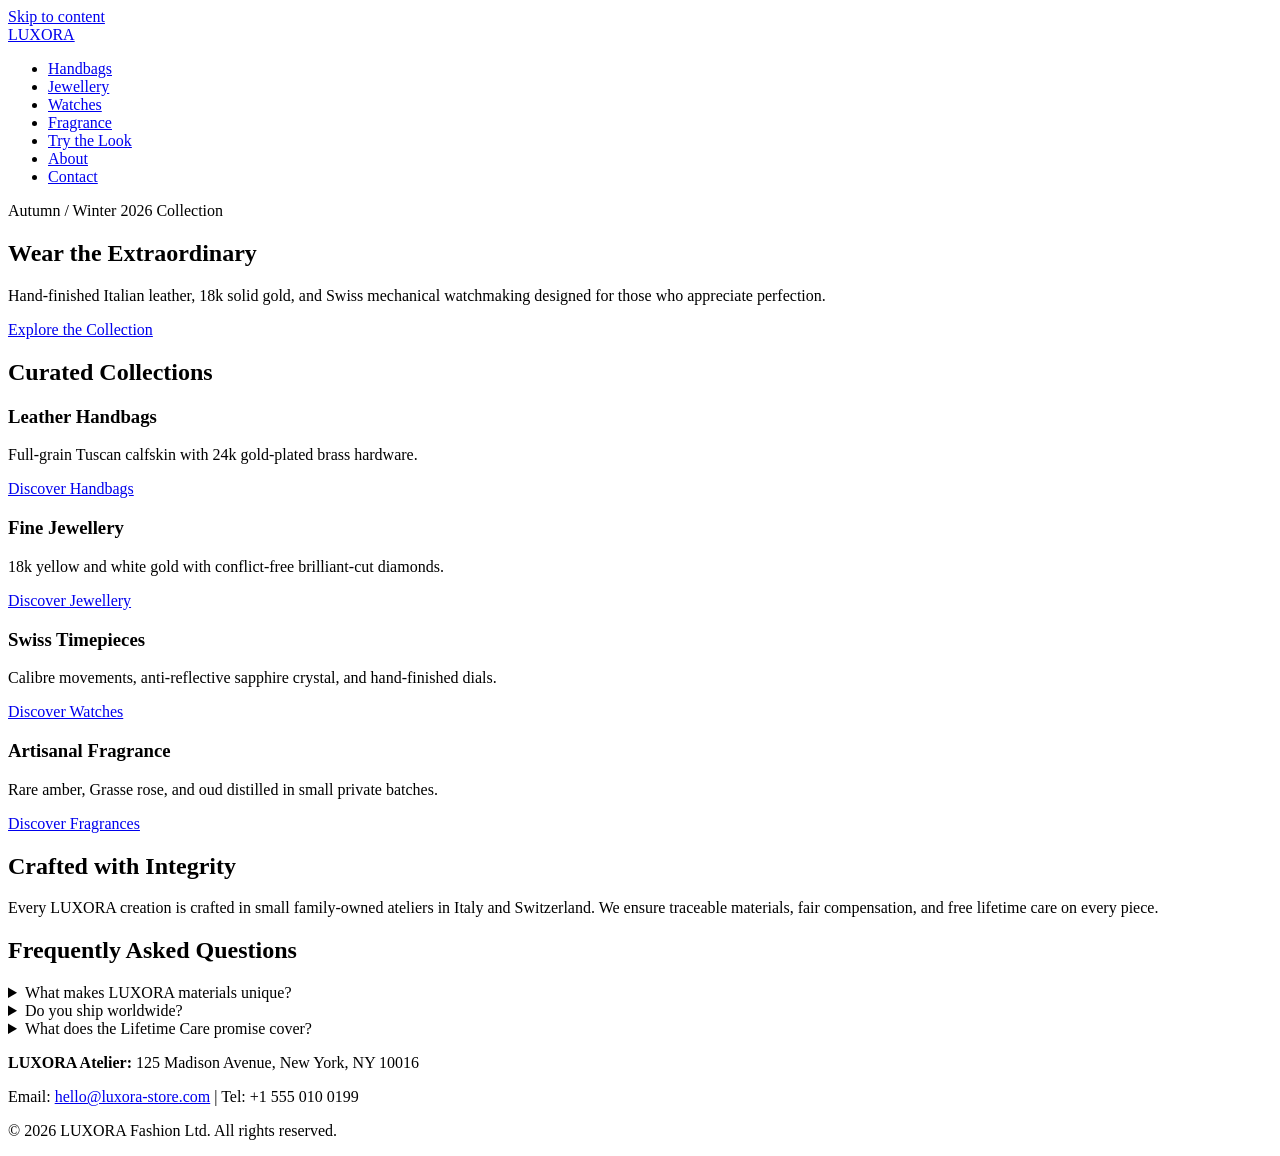
==== index.html @ a57613f5 "index.html" ====
<!DOCTYPE html>
<html lang="en">
<head>
  <meta charset="utf-8" />
  <meta name="viewport" content="width=device-width, initial-scale=1, viewport-fit=cover" />
  
  <!-- Primary Meta Tags -->
  <title>LUXORA | Luxury Handbags, 18k Gold Jewellery, Swiss Watches & Fragrance</title>
  <meta name="title" content="LUXORA | Luxury Handbags, 18k Gold Jewellery, Swiss Watches & Fragrance" />
  <meta name="description" content="Discover LUXORA: handcrafted Italian leather handbags, 18k gold fine jewellery, Swiss automatic timepieces and artisanal fragrances. Worldwide insured shipping." />
  <meta name="keywords" content="luxury fashion, designer handbags, 18k gold jewellery, swiss watches, niche perfume, luxury atelier, artisan craft" />
  <meta name="author" content="LUXORA Fashion Ltd." />
  <meta name="robots" content="index, follow, max-image-preview:large, max-snippet:-1, max-video-preview:-1" />
  <meta name="theme-color" content="#0a0908" />
  
  <!-- Canonical & Alternates -->
  <link rel="canonical" href="https://www.luxora-store.com/" />
  <link rel="alternate" hreflang="en" href="https://www.luxora-store.com/" />
  <link rel="alternate" hreflang="x-default" href="https://www.luxora-store.com/" />
  <link rel="alternate" type="text/plain" href="https://www.luxora-store.com/llms.txt" title="LUXORA summary for AI assistants" />

  <!-- Open Graph / Facebook -->
  <meta property="og:type" content="website" />
  <meta property="og:site_name" content="LUXORA" />
  <meta property="og:title" content="LUXORA | Wear the Extraordinary" />
  <meta property="og:description" content="Curated luxury fashion: Italian leather handbags, 18k gold jewellery, certified Swiss timepieces and Grasse fragrances." />
  <meta property="og:url" content="https://www.luxora-store.com/" />
  <meta property="og:image" content="https://www.luxora-store.com/og-image.jpg" />
  <meta property="og:image:width" content="1200" />
  <meta property="og:image:height" content="630" />
  <meta property="og:image:alt" content="LUXORA Atelier Collection Preview" />
  <meta property="og:locale" content="en_US" />

  <!-- Twitter / X -->
  <meta name="twitter:card" content="summary_large_image" />
  <meta name="twitter:site" content="@luxora" />
  <meta name="twitter:creator" content="@luxora" />
  <meta name="twitter:title" content="LUXORA | Wear the Extraordinary" />
  <meta name="twitter:description" content="Italian leather handbags, 18k gold jewellery, certified Swiss timepieces and Grasse fragrances. Free insured express shipping." />
  <meta name="twitter:image" content="https://www.luxora-store.com/og-image.jpg" />

  <!-- Local Business / Geo Signals -->
  <meta name="geo.region" content="US-NY" />
  <meta name="geo.placename" content="New York" />
  <meta name="geo.position" content="40.7128;-74.0060" />
  <meta name="ICBM" content="40.7128, -74.0060" />

  <!-- Favicon -->
  <link rel="icon" href="data:image/svg+xml,%3Csvg xmlns='http://www.w3.org/2000/svg' viewBox='0 0 100 100'%3E%3Ctext y='.9em' font-size='90'%3E%F0%9F%91%9C%3C/text%3E%3C/svg%3E" />

  <!-- Fonts Preconnect -->
  <link rel="preconnect" href="https://fonts.googleapis.com" />
  <link rel="preconnect" href="https://fonts.gstatic.com" crossorigin />
  <link href="https://fonts.googleapis.com/css2?family=Cormorant+Garamond:wght@400;600;700&family=Montserrat:wght@300;400;500;600&display=swap" rel="stylesheet" />

  <!-- Structured Data: Schema.org Graph -->
  <script type="application/ld+json">
  {
    "@context": "https://schema.org",
    "@graph": [
      {
        "@type": ["Organization", "ClothingStore"],
        "@id": "https://www.luxora-store.com/#organization",
        "name": "LUXORA",
        "legalName": "LUXORA Fashion Ltd.",
        "url": "https://www.luxora-store.com/",
        "logo": {
          "@type": "ImageObject",
          "url": "https://www.luxora-store.com/logo.png"
        },
        "image": "https://www.luxora-store.com/og-image.jpg",
        "description": "LUXORA is an atelier brand creating luxury leather bags, solid gold jewellery, Swiss timepieces, and artisanal perfumes.",
        "slogan": "Wear the Extraordinary",
        "foundingDate": "2018",
        "email": "hello@luxora-store.com",
        "telephone": "+1-555-010-0199",
        "priceRange": "$$$$",
        "paymentAccepted": "Credit Card, Apple Pay, Google Pay, Wire Transfer",
        "currenciesAccepted": "USD, EUR, GBP",
        "address": {
          "@type": "PostalAddress",
          "streetAddress": "125 Madison Avenue",
          "addressLocality": "New York",
          "addressRegion": "NY",
          "postalCode": "10016",
          "addressCountry": "US"
        },
        "geo": {
          "@type": "GeoCoordinates",
          "latitude": 40.7128,
          "longitude": -74.0060
        },
        "openingHoursSpecification": [
          {
            "@type": "OpeningHoursSpecification",
            "dayOfWeek": ["Monday", "Tuesday", "Wednesday", "Thursday", "Friday", "Saturday"],
            "opens": "10:00",
            "closes": "20:00"
          }
        ],
        "sameAs": [
          "https://www.instagram.com/luxora",
          "https://www.facebook.com/luxora",
          "https://x.com/luxora"
        ]
      },
      {
        "@type": "WebSite",
        "@id": "https://www.luxora-store.com/#website",
        "url": "https://www.luxora-store.com/",
        "name": "LUXORA",
        "publisher": {
          "@id": "https://www.luxora-store.com/#organization"
        },
        "inLanguage": "en",
        "potentialAction": {
          "@type": "SearchAction",
          "target": "https://www.luxora-store.com/shop?q={search_term_string}",
          "query-input": "required name=search_term_string"
        }
      },
      {
        "@type": "WebPage",
        "@id": "https://www.luxora-store.com/#webpage",
        "url": "https://www.luxora-store.com/",
        "name": "LUXORA | Luxury Handbags, 18k Gold Jewellery, Swiss Watches & Fragrance",
        "description": "Shop handcrafted luxury pieces crafted with Italian leather, 18k gold, and Swiss craftsmanship.",
        "isPartOf": {
          "@id": "https://www.luxora-store.com/#website"
        },
        "about": {
          "@id": "https://www.luxora-store.com/#organization"
        },
        "inLanguage": "en"
      },
      {
        "@type": "FAQPage",
        "@id": "https://www.luxora-store.com/#faq",
        "mainEntity": [
          {
            "@type": "Question",
            "name": "What products does LUXORA sell?",
            "acceptedAnswer": {
              "@type": "Answer",
              "text": "LUXORA offers four signature luxury collections: Italian leather handbags, 18k solid gold jewellery, Swiss automatic timepieces, and Grasse perfumes."
            }
          },
          {
            "@type": "Question",
            "name": "Where are LUXORA products made?",
            "acceptedAnswer": {
              "@type": "Answer",
              "text": "Our products are handmade in master ateliers across Florence (Italy) and Geneva (Switzerland) using ethically sourced, traceable materials."
            }
          },
          {
            "@type": "Question",
            "name": "What is the shipping and return policy?",
            "acceptedAnswer": {
              "@type": "Answer",
              "text": "We provide free insured express shipping on all orders over $500, along with a 30-day complimentary return window and lifetime repair guarantee."
            }
          }
        ]
      }
    ]
  }
  </script>
</head>
<body>
  <!-- Header / Navigation -->
  <header>
    <a href="#main" class="skip-link">Skip to content</a>
    <nav aria-label="Main Navigation">
      <div class="brand-logo"><a href="/">LUXORA</a></div>
      <ul class="nav-links">
        <li><a href="/shop?category=handbags">Handbags</a></li>
        <li><a href="/shop?category=jewellery">Jewellery</a></li>
        <li><a href="/shop?category=watches">Watches</a></li>
        <li><a href="/shop?category=fragrance">Fragrance</a></li>
        <li><a href="/looks">Try the Look</a></li>
        <li><a href="/about">About</a></li>
        <li><a href="/contact">Contact</a></li>
      </ul>
    </nav>
  </header>

  <!-- Main Content -->
  <main id="main">
    <!-- Hero Section -->
    <section class="hero" aria-labelledby="hero-title">
      <p class="tagline">Autumn / Winter 2026 Collection</p>
      <h1 id="hero-title">Wear the Extraordinary</h1>
      <p>Hand-finished Italian leather, 18k solid gold, and Swiss mechanical watchmaking designed for those who appreciate perfection.</p>
      <a href="/shop" class="cta-button">Explore the Collection</a>
    </section>

    <!-- Categories Overview -->
    <section class="categories" aria-label="Featured Categories">
      <h2>Curated Collections</h2>
      <div class="category-grid">
        <article>
          <h3>Leather Handbags</h3>
          <p>Full-grain Tuscan calfskin with 24k gold-plated brass hardware.</p>
          <a href="/shop?category=handbags">Discover Handbags</a>
        </article>
        <article>
          <h3>Fine Jewellery</h3>
          <p>18k yellow and white gold with conflict-free brilliant-cut diamonds.</p>
          <a href="/shop?category=jewellery">Discover Jewellery</a>
        </article>
        <article>
          <h3>Swiss Timepieces</h3>
          <p>Calibre movements, anti-reflective sapphire crystal, and hand-finished dials.</p>
          <a href="/shop?category=watches">Discover Watches</a>
        </article>
        <article>
          <h3>Artisanal Fragrance</h3>
          <p>Rare amber, Grasse rose, and oud distilled in small private batches.</p>
          <a href="/shop?category=fragrance">Discover Fragrances</a>
        </article>
      </div>
    </section>

    <!-- Brand Story & Values -->
    <section class="story" aria-labelledby="story-title">
      <h2 id="story-title">Crafted with Integrity</h2>
      <p>Every LUXORA creation is crafted in small family-owned ateliers in Italy and Switzerland. We ensure traceable materials, fair compensation, and free lifetime care on every piece.</p>
    </section>

    <!-- FAQ Section -->
    <section class="faq" aria-labelledby="faq-title">
      <h2 id="faq-title">Frequently Asked Questions</h2>
      <details>
        <summary>What makes LUXORA materials unique?</summary>
        <p>We work exclusively with certified vegetable-tanned leather from Tuscany, recycled 18k gold, and Swiss chronometer movements.</p>
      </details>
      <details>
        <summary>Do you ship worldwide?</summary>
        <p>Yes, we ship to over 35 countries via DHL Express with full insurance coverage.</p>
      </details>
      <details>
        <summary>What does the Lifetime Care promise cover?</summary>
        <p>All items receive free annual inspection, ultrasonic cleaning, and complimentary leather reconditioning.</p>
      </details>
    </section>
  </main>

  <!-- Footer -->
  <footer>
    <div class="footer-info">
      <p><strong>LUXORA Atelier:</strong> 125 Madison Avenue, New York, NY 10016</p>
      <p>Email: <a href="mailto:hello@luxora-store.com">hello@luxora-store.com</a> | Tel: +1 555 010 0199</p>
      <p>&copy; 2026 LUXORA Fashion Ltd. All rights reserved.</p>
    </div>
  </footer>
</body>
</html>
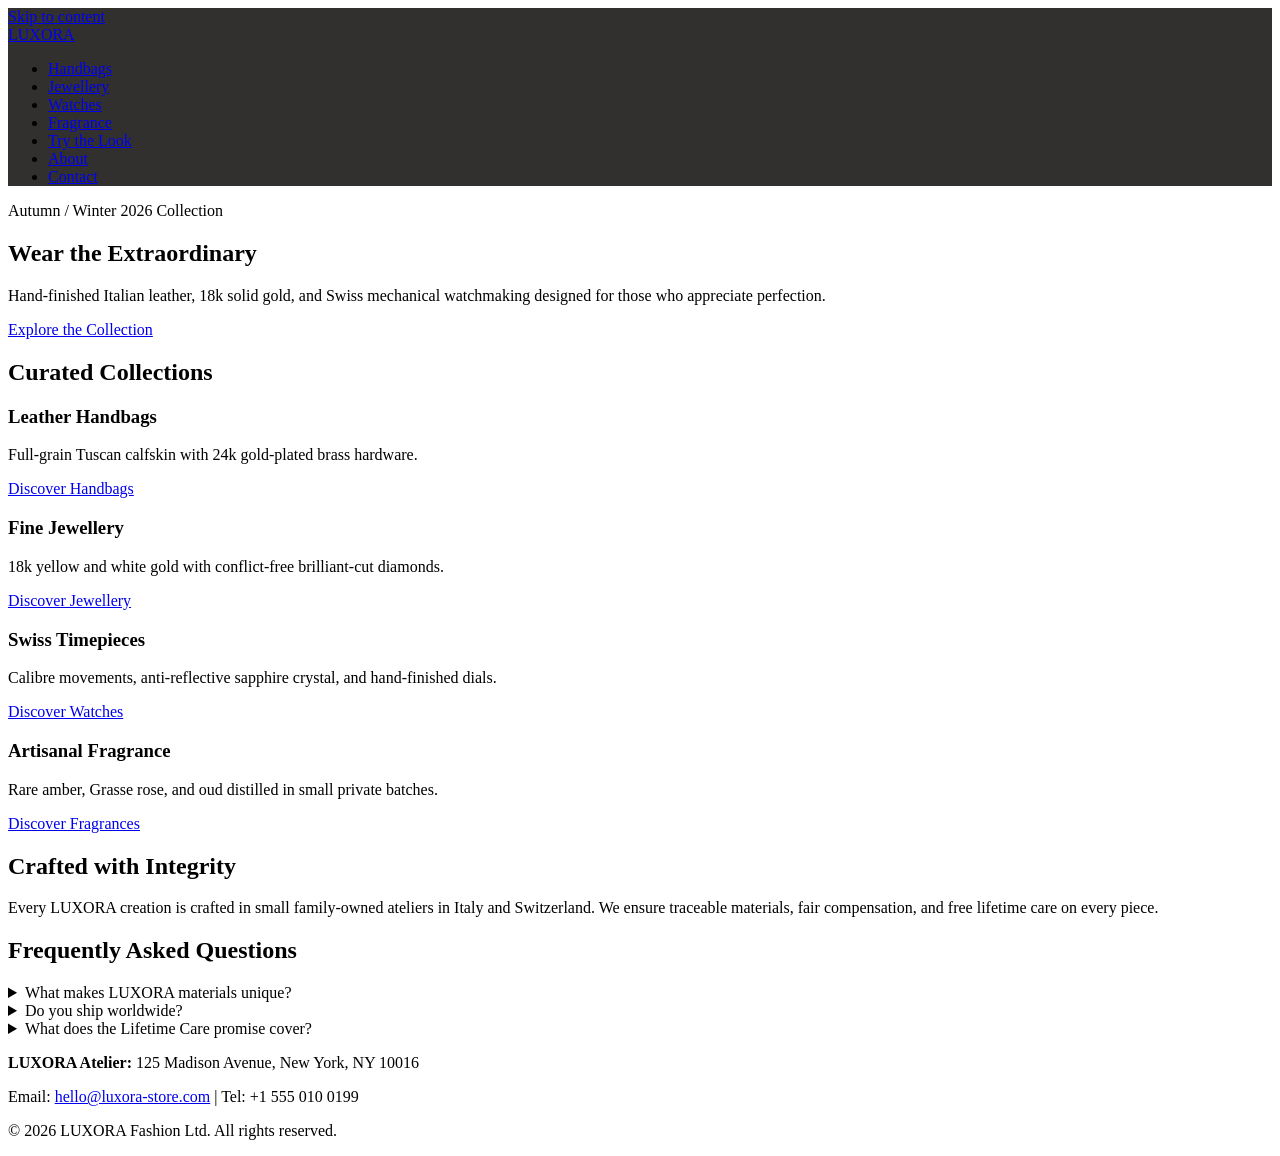
==== commit f35df8a1: "Update index.html" ====
--- a/index.html
+++ b/index.html
@@ -254,5 +254,6 @@
       <p>&copy; 2026 LUXORA Fashion Ltd. All rights reserved.</p>
     </div>
   </footer>
+  <script src="script.js"></script>
 </body>
 </html>
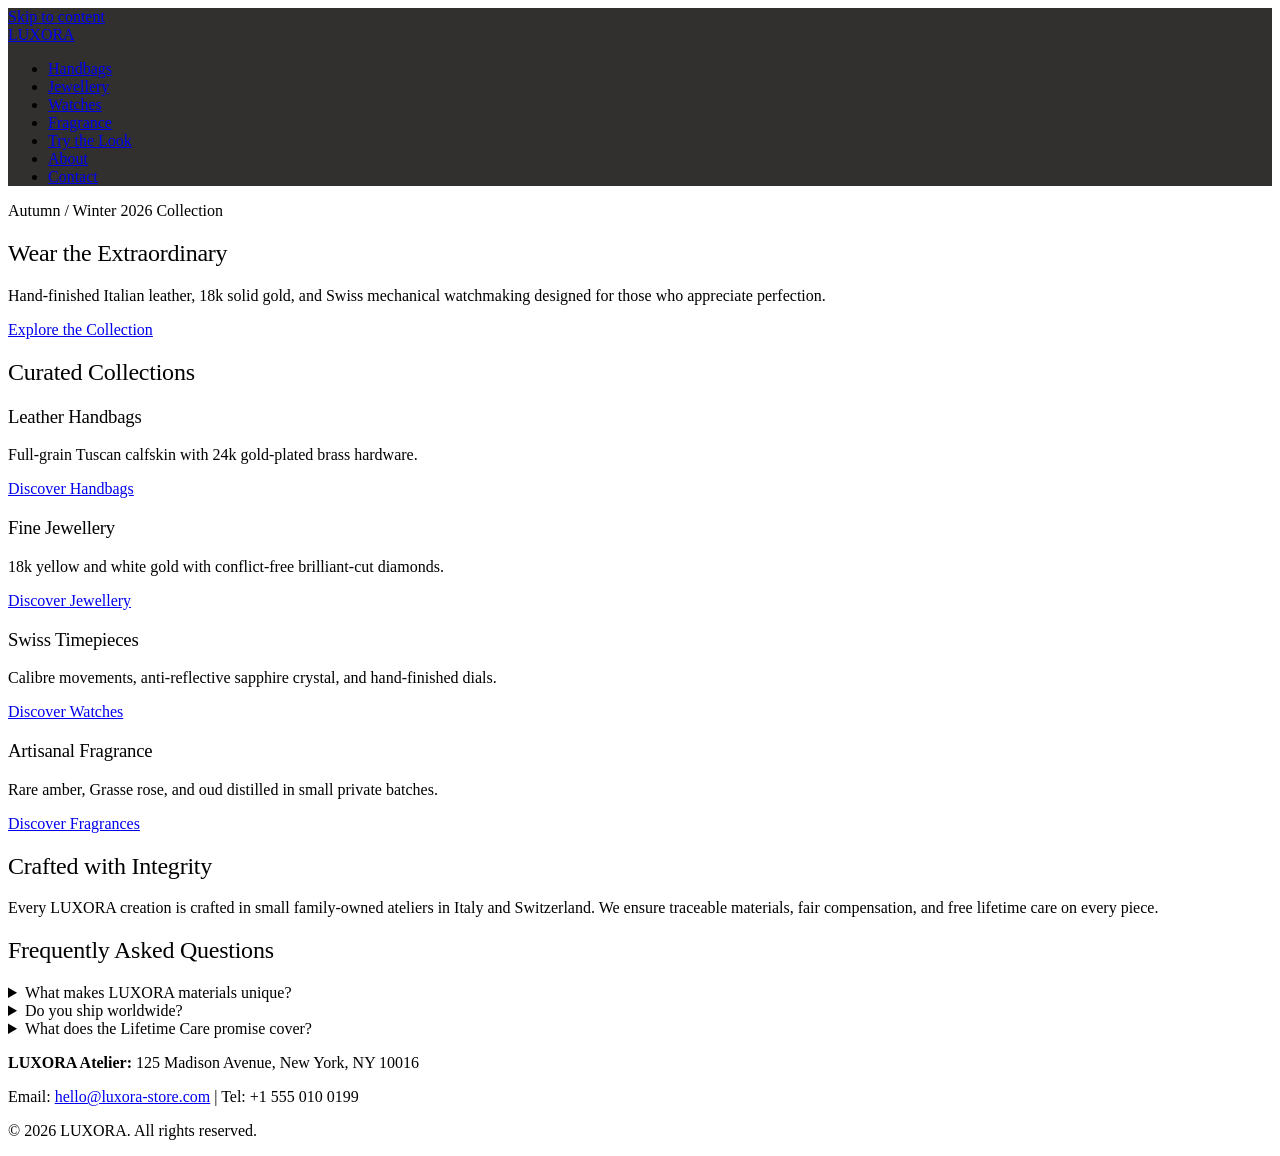
==== commit bcf7fb36: "Update index.html" ====
--- a/index.html
+++ b/index.html
@@ -1,49 +1,39 @@
+
 <!DOCTYPE html>
 <html lang="en">
 <head>
   <meta charset="utf-8" />
   <meta name="viewport" content="width=device-width, initial-scale=1, viewport-fit=cover" />
-  
+
   <!-- Primary Meta Tags -->
   <title>LUXORA | Luxury Handbags, 18k Gold Jewellery, Swiss Watches & Fragrance</title>
   <meta name="title" content="LUXORA | Luxury Handbags, 18k Gold Jewellery, Swiss Watches & Fragrance" />
-  <meta name="description" content="Discover LUXORA: handcrafted Italian leather handbags, 18k gold fine jewellery, Swiss automatic timepieces and artisanal fragrances. Worldwide insured shipping." />
+  <meta name="description" content="Discover LUXORA: handcrafted Italian leather handbags, 18k gold fine jewellery, Swiss automatic timepieces and artisanal fragrances." />
   <meta name="keywords" content="luxury fashion, designer handbags, 18k gold jewellery, swiss watches, niche perfume, luxury atelier, artisan craft" />
-  <meta name="author" content="LUXORA Fashion Ltd." />
-  <meta name="robots" content="index, follow, max-image-preview:large, max-snippet:-1, max-video-preview:-1" />
+  <meta name="author" content="LUXORA" />
+  <meta name="robots" content="index, follow, max-image-preview:large" />
   <meta name="theme-color" content="#0a0908" />
-  
+
   <!-- Canonical & Alternates -->
-  <link rel="canonical" href="https://www.luxora-store.com/" />
-  <link rel="alternate" hreflang="en" href="https://www.luxora-store.com/" />
-  <link rel="alternate" hreflang="x-default" href="https://www.luxora-store.com/" />
-  <link rel="alternate" type="text/plain" href="https://www.luxora-store.com/llms.txt" title="LUXORA summary for AI assistants" />
+  <link rel="canonical" href="https://nmd216129-coder.github.io/AURUM-PREMIUM-STORE/" />
+  <link rel="alternate" hreflang="en" href="https://nmd216129-coder.github.io/AURUM-PREMIUM-STORE/" />
+  <link rel="alternate" hreflang="x-default" href="https://nmd216129-coder.github.io/AURUM-PREMIUM-STORE/" />
+
+  <!-- CSS -->
+  <link rel="stylesheet" href="style.css" />
 
   <!-- Open Graph / Facebook -->
   <meta property="og:type" content="website" />
   <meta property="og:site_name" content="LUXORA" />
   <meta property="og:title" content="LUXORA | Wear the Extraordinary" />
-  <meta property="og:description" content="Curated luxury fashion: Italian leather handbags, 18k gold jewellery, certified Swiss timepieces and Grasse fragrances." />
-  <meta property="og:url" content="https://www.luxora-store.com/" />
-  <meta property="og:image" content="https://www.luxora-store.com/og-image.jpg" />
-  <meta property="og:image:width" content="1200" />
-  <meta property="og:image:height" content="630" />
-  <meta property="og:image:alt" content="LUXORA Atelier Collection Preview" />
+  <meta property="og:description" content="Curated luxury fashion: Italian leather handbags, 18k gold jewellery, Swiss timepieces and artisanal fragrances." />
+  <meta property="og:url" content="https://nmd216129-coder.github.io/AURUM-PREMIUM-STORE/" />
   <meta property="og:locale" content="en_US" />
 
   <!-- Twitter / X -->
-  <meta name="twitter:card" content="summary_large_image" />
-  <meta name="twitter:site" content="@luxora" />
-  <meta name="twitter:creator" content="@luxora" />
+  <meta name="twitter:card" content="summary" />
   <meta name="twitter:title" content="LUXORA | Wear the Extraordinary" />
-  <meta name="twitter:description" content="Italian leather handbags, 18k gold jewellery, certified Swiss timepieces and Grasse fragrances. Free insured express shipping." />
-  <meta name="twitter:image" content="https://www.luxora-store.com/og-image.jpg" />
-
-  <!-- Local Business / Geo Signals -->
-  <meta name="geo.region" content="US-NY" />
-  <meta name="geo.placename" content="New York" />
-  <meta name="geo.position" content="40.7128;-74.0060" />
-  <meta name="ICBM" content="40.7128, -74.0060" />
+  <meta name="twitter:description" content="Discover luxury fashion, jewellery, watches and fragrances." />
 
   <!-- Favicon -->
   <link rel="icon" href="data:image/svg+xml,%3Csvg xmlns='http://www.w3.org/2000/svg' viewBox='0 0 100 100'%3E%3Ctext y='.9em' font-size='90'%3E%F0%9F%91%9C%3C/text%3E%3C/svg%3E" />
@@ -53,207 +43,169 @@
   <link rel="preconnect" href="https://fonts.gstatic.com" crossorigin />
   <link href="https://fonts.googleapis.com/css2?family=Cormorant+Garamond:wght@400;600;700&family=Montserrat:wght@300;400;500;600&display=swap" rel="stylesheet" />
 
-  <!-- Structured Data: Schema.org Graph -->
-  <script type="application/ld+json">
-  {
-    "@context": "https://schema.org",
-    "@graph": [
-      {
-        "@type": ["Organization", "ClothingStore"],
-        "@id": "https://www.luxora-store.com/#organization",
-        "name": "LUXORA",
-        "legalName": "LUXORA Fashion Ltd.",
-        "url": "https://www.luxora-store.com/",
-        "logo": {
-          "@type": "ImageObject",
-          "url": "https://www.luxora-store.com/logo.png"
-        },
-        "image": "https://www.luxora-store.com/og-image.jpg",
-        "description": "LUXORA is an atelier brand creating luxury leather bags, solid gold jewellery, Swiss timepieces, and artisanal perfumes.",
-        "slogan": "Wear the Extraordinary",
-        "foundingDate": "2018",
-        "email": "hello@luxora-store.com",
-        "telephone": "+1-555-010-0199",
-        "priceRange": "$$$$",
-        "paymentAccepted": "Credit Card, Apple Pay, Google Pay, Wire Transfer",
-        "currenciesAccepted": "USD, EUR, GBP",
-        "address": {
-          "@type": "PostalAddress",
-          "streetAddress": "125 Madison Avenue",
-          "addressLocality": "New York",
-          "addressRegion": "NY",
-          "postalCode": "10016",
-          "addressCountry": "US"
-        },
-        "geo": {
-          "@type": "GeoCoordinates",
-          "latitude": 40.7128,
-          "longitude": -74.0060
-        },
-        "openingHoursSpecification": [
-          {
-            "@type": "OpeningHoursSpecification",
-            "dayOfWeek": ["Monday", "Tuesday", "Wednesday", "Thursday", "Friday", "Saturday"],
-            "opens": "10:00",
-            "closes": "20:00"
-          }
-        ],
-        "sameAs": [
-          "https://www.instagram.com/luxora",
-          "https://www.facebook.com/luxora",
-          "https://x.com/luxora"
-        ]
-      },
-      {
-        "@type": "WebSite",
-        "@id": "https://www.luxora-store.com/#website",
-        "url": "https://www.luxora-store.com/",
-        "name": "LUXORA",
-        "publisher": {
-          "@id": "https://www.luxora-store.com/#organization"
-        },
-        "inLanguage": "en",
-        "potentialAction": {
-          "@type": "SearchAction",
-          "target": "https://www.luxora-store.com/shop?q={search_term_string}",
-          "query-input": "required name=search_term_string"
-        }
-      },
-      {
-        "@type": "WebPage",
-        "@id": "https://www.luxora-store.com/#webpage",
-        "url": "https://www.luxora-store.com/",
-        "name": "LUXORA | Luxury Handbags, 18k Gold Jewellery, Swiss Watches & Fragrance",
-        "description": "Shop handcrafted luxury pieces crafted with Italian leather, 18k gold, and Swiss craftsmanship.",
-        "isPartOf": {
-          "@id": "https://www.luxora-store.com/#website"
-        },
-        "about": {
-          "@id": "https://www.luxora-store.com/#organization"
-        },
-        "inLanguage": "en"
-      },
-      {
-        "@type": "FAQPage",
-        "@id": "https://www.luxora-store.com/#faq",
-        "mainEntity": [
-          {
-            "@type": "Question",
-            "name": "What products does LUXORA sell?",
-            "acceptedAnswer": {
-              "@type": "Answer",
-              "text": "LUXORA offers four signature luxury collections: Italian leather handbags, 18k solid gold jewellery, Swiss automatic timepieces, and Grasse perfumes."
-            }
-          },
-          {
-            "@type": "Question",
-            "name": "Where are LUXORA products made?",
-            "acceptedAnswer": {
-              "@type": "Answer",
-              "text": "Our products are handmade in master ateliers across Florence (Italy) and Geneva (Switzerland) using ethically sourced, traceable materials."
-            }
-          },
-          {
-            "@type": "Question",
-            "name": "What is the shipping and return policy?",
-            "acceptedAnswer": {
-              "@type": "Answer",
-              "text": "We provide free insured express shipping on all orders over $500, along with a 30-day complimentary return window and lifetime repair guarantee."
-            }
-          }
-        ]
-      }
-    ]
-  }
-  </script>
 </head>
+
 <body>
+
   <!-- Header / Navigation -->
   <header>
     <a href="#main" class="skip-link">Skip to content</a>
+
     <nav aria-label="Main Navigation">
-      <div class="brand-logo"><a href="/">LUXORA</a></div>
+      <div class="brand-logo">
+        <a href="./">LUXORA</a>
+      </div>
+
       <ul class="nav-links">
-        <li><a href="/shop?category=handbags">Handbags</a></li>
-        <li><a href="/shop?category=jewellery">Jewellery</a></li>
-        <li><a href="/shop?category=watches">Watches</a></li>
-        <li><a href="/shop?category=fragrance">Fragrance</a></li>
-        <li><a href="/looks">Try the Look</a></li>
-        <li><a href="/about">About</a></li>
-        <li><a href="/contact">Contact</a></li>
+        <li><a href="#handbags">Handbags</a></li>
+        <li><a href="#jewellery">Jewellery</a></li>
+        <li><a href="#watches">Watches</a></li>
+        <li><a href="#fragrance">Fragrance</a></li>
+        <li><a href="#categories">Try the Look</a></li>
+        <li><a href="#story-title">About</a></li>
+        <li><a href="#footer">Contact</a></li>
       </ul>
     </nav>
   </header>
 
   <!-- Main Content -->
   <main id="main">
+
     <!-- Hero Section -->
     <section class="hero" aria-labelledby="hero-title">
+
       <p class="tagline">Autumn / Winter 2026 Collection</p>
+
       <h1 id="hero-title">Wear the Extraordinary</h1>
-      <p>Hand-finished Italian leather, 18k solid gold, and Swiss mechanical watchmaking designed for those who appreciate perfection.</p>
-      <a href="/shop" class="cta-button">Explore the Collection</a>
+
+      <p>
+        Hand-finished Italian leather, 18k solid gold, and Swiss mechanical
+        watchmaking designed for those who appreciate perfection.
+      </p>
+
+      <a href="#categories" class="cta-button">
+        Explore the Collection
+      </a>
+
     </section>
 
     <!-- Categories Overview -->
-    <section class="categories" aria-label="Featured Categories">
+    <section class="categories" id="categories" aria-label="Featured Categories">
+
       <h2>Curated Collections</h2>
+
       <div class="category-grid">
-        <article>
+
+        <article id="handbags">
           <h3>Leather Handbags</h3>
-          <p>Full-grain Tuscan calfskin with 24k gold-plated brass hardware.</p>
-          <a href="/shop?category=handbags">Discover Handbags</a>
-        </article>
-        <article>
+          <p>
+            Full-grain Tuscan calfskin with 24k gold-plated brass hardware.
+          </p>
+          <a href="#handbags">Discover Handbags</a>
+        </article>
+
+        <article id="jewellery">
           <h3>Fine Jewellery</h3>
-          <p>18k yellow and white gold with conflict-free brilliant-cut diamonds.</p>
-          <a href="/shop?category=jewellery">Discover Jewellery</a>
-        </article>
-        <article>
+          <p>
+            18k yellow and white gold with conflict-free brilliant-cut diamonds.
+          </p>
+          <a href="#jewellery">Discover Jewellery</a>
+        </article>
+
+        <article id="watches">
           <h3>Swiss Timepieces</h3>
-          <p>Calibre movements, anti-reflective sapphire crystal, and hand-finished dials.</p>
-          <a href="/shop?category=watches">Discover Watches</a>
-        </article>
-        <article>
+          <p>
+            Calibre movements, anti-reflective sapphire crystal,
+            and hand-finished dials.
+          </p>
+          <a href="#watches">Discover Watches</a>
+        </article>
+
+        <article id="fragrance">
           <h3>Artisanal Fragrance</h3>
-          <p>Rare amber, Grasse rose, and oud distilled in small private batches.</p>
-          <a href="/shop?category=fragrance">Discover Fragrances</a>
-        </article>
+          <p>
+            Rare amber, Grasse rose, and oud distilled in small private batches.
+          </p>
+          <a href="#fragrance">Discover Fragrances</a>
+        </article>
+
       </div>
     </section>
 
     <!-- Brand Story & Values -->
     <section class="story" aria-labelledby="story-title">
+
       <h2 id="story-title">Crafted with Integrity</h2>
-      <p>Every LUXORA creation is crafted in small family-owned ateliers in Italy and Switzerland. We ensure traceable materials, fair compensation, and free lifetime care on every piece.</p>
+
+      <p>
+        Every LUXORA creation is crafted in small family-owned ateliers
+        in Italy and Switzerland. We ensure traceable materials,
+        fair compensation, and free lifetime care on every piece.
+      </p>
+
     </section>
 
     <!-- FAQ Section -->
     <section class="faq" aria-labelledby="faq-title">
+
       <h2 id="faq-title">Frequently Asked Questions</h2>
+
       <details>
         <summary>What makes LUXORA materials unique?</summary>
-        <p>We work exclusively with certified vegetable-tanned leather from Tuscany, recycled 18k gold, and Swiss chronometer movements.</p>
+        <p>
+          We work exclusively with certified vegetable-tanned leather
+          from Tuscany, recycled 18k gold, and Swiss chronometer movements.
+        </p>
       </details>
+
       <details>
         <summary>Do you ship worldwide?</summary>
-        <p>Yes, we ship to over 35 countries via DHL Express with full insurance coverage.</p>
+        <p>
+          Yes, we ship to over 35 countries via DHL Express
+          with full insurance coverage.
+        </p>
       </details>
+
       <details>
         <summary>What does the Lifetime Care promise cover?</summary>
-        <p>All items receive free annual inspection, ultrasonic cleaning, and complimentary leather reconditioning.</p>
+        <p>
+          All items receive free annual inspection, ultrasonic cleaning,
+          and complimentary leather reconditioning.
+        </p>
       </details>
-    </section>
+
+    </section>
+
   </main>
 
   <!-- Footer -->
-  <footer>
+  <footer id="footer">
+
     <div class="footer-info">
-      <p><strong>LUXORA Atelier:</strong> 125 Madison Avenue, New York, NY 10016</p>
-      <p>Email: <a href="mailto:hello@luxora-store.com">hello@luxora-store.com</a> | Tel: +1 555 010 0199</p>
-      <p>&copy; 2026 LUXORA Fashion Ltd. All rights reserved.</p>
+
+      <p>
+        <strong>LUXORA Atelier:</strong>
+        125 Madison Avenue, New York, NY 10016
+      </p>
+
+      <p>
+        Email:
+        <a href="mailto:hello@luxora-store.com">hello@luxora-store.com</a>
+        | Tel: +1 555 010 0199
+      </p>
+
+      <p>
+        &copy; 2026 LUXORA. All rights reserved.
+      </p>
+
     </div>
+
   </footer>
+
+  <!-- JavaScript Files -->
+  <script src="config.js"></script>
+  <script src="products.js"></script>
   <script src="script.js"></script>
+
 </body>
 </html>
--- a/style.css
+++ b/style.css
@@ -0,0 +1,173 @@
+@import "tailwindcss" source(none);
+@source "../src";
+@import "tw-animate-css";
+
+@custom-variant dark (&:is(.dark *));
+
+@theme inline {
+  --font-display: "Cormorant Garamond", ui-serif, Georgia, serif;
+  --font-sans: "Montserrat", ui-sans-serif, system-ui, sans-serif;
+  --radius-sm: calc(var(--radius) - 2px);
+  --radius-md: var(--radius);
+  --radius-lg: calc(var(--radius) + 2px);
+  --radius-xl: calc(var(--radius) + 4px);
+  --color-background: var(--background);
+  --color-foreground: var(--foreground);
+  --color-card: var(--card);
+  --color-card-foreground: var(--card-foreground);
+  --color-popover: var(--popover);
+  --color-popover-foreground: var(--popover-foreground);
+  --color-primary: var(--primary);
+  --color-primary-foreground: var(--primary-foreground);
+  --color-secondary: var(--secondary);
+  --color-secondary-foreground: var(--secondary-foreground);
+  --color-muted: var(--muted);
+  --color-muted-foreground: var(--muted-foreground);
+  --color-accent: var(--accent);
+  --color-accent-foreground: var(--accent-foreground);
+  --color-destructive: var(--destructive);
+  --color-destructive-foreground: var(--destructive-foreground);
+  --color-border: var(--border);
+  --color-input: var(--input);
+  --color-ring: var(--ring);
+  --color-ring-offset-background: var(--background);
+  --color-gold: var(--gold);
+  --color-gold-soft: var(--gold-soft);
+  --color-ink: var(--ink);
+  --color-chart-1: var(--chart-1);
+  --color-chart-2: var(--chart-2);
+  --color-chart-3: var(--chart-3);
+  --color-chart-4: var(--chart-4);
+  --color-chart-5: var(--chart-5);
+  --color-sidebar: var(--sidebar);
+  --color-sidebar-foreground: var(--sidebar-foreground);
+  --color-sidebar-primary: var(--sidebar-primary);
+  --color-sidebar-primary-foreground: var(--sidebar-primary-foreground);
+  --color-sidebar-accent: var(--sidebar-accent);
+  --color-sidebar-accent-foreground: var(--sidebar-accent-foreground);
+  --color-sidebar-border: var(--sidebar-border);
+  --color-sidebar-ring: var(--sidebar-ring);
+}
+
+/* LUXORA: warm black, ivory and champagne gold */
+:root {
+  --radius: 0.25rem;
+  --background: oklch(0.145 0.006 60);
+  --foreground: oklch(0.94 0.018 80);
+  --ink: oklch(0.11 0.005 60);
+  --card: oklch(0.18 0.008 60);
+  --card-foreground: oklch(0.94 0.018 80);
+  --popover: oklch(0.17 0.008 60);
+  --popover-foreground: oklch(0.94 0.018 80);
+  --primary: oklch(0.78 0.11 80);
+  --primary-foreground: oklch(0.14 0.006 60);
+  --gold: oklch(0.78 0.11 80);
+  --gold-soft: oklch(0.86 0.07 85);
+  --secondary: oklch(0.22 0.01 60);
+  --secondary-foreground: oklch(0.94 0.018 80);
+  --muted: oklch(0.21 0.008 60);
+  --muted-foreground: oklch(0.68 0.02 75);
+  --accent: oklch(0.24 0.015 70);
+  --accent-foreground: oklch(0.94 0.018 80);
+  --destructive: oklch(0.62 0.2 27);
+  --destructive-foreground: oklch(0.98 0 0);
+  --border: oklch(0.94 0.018 80 / 12%);
+  --input: oklch(0.94 0.018 80 / 18%);
+  --ring: oklch(0.78 0.11 80);
+  --gradient-gold: linear-gradient(120deg, oklch(0.7 0.11 70), oklch(0.88 0.08 88), oklch(0.72 0.12 72));
+  --gradient-fade: linear-gradient(to top, var(--background) 0%, oklch(0.145 0.006 60 / 70%) 40%, transparent 100%);
+  --gradient-side: linear-gradient(to right, var(--background) 0%, oklch(0.145 0.006 60 / 85%) 35%, transparent 75%);
+  --shadow-gold: 0 20px 50px -20px oklch(0.78 0.11 80 / 35%);
+  --chart-1: oklch(0.78 0.11 80);
+  --chart-2: oklch(0.6 0.08 50);
+  --chart-3: oklch(0.5 0.05 70);
+  --chart-4: oklch(0.86 0.07 85);
+  --chart-5: oklch(0.4 0.03 60);
+  --sidebar: oklch(0.17 0.008 60);
+  --sidebar-foreground: oklch(0.94 0.018 80);
+  --sidebar-primary: oklch(0.78 0.11 80);
+  --sidebar-primary-foreground: oklch(0.14 0.006 60);
+  --sidebar-accent: oklch(0.24 0.015 70);
+  --sidebar-accent-foreground: oklch(0.94 0.018 80);
+  --sidebar-border: oklch(0.94 0.018 80 / 12%);
+  --sidebar-ring: oklch(0.78 0.11 80);
+}
+
+@layer base {
+  * {
+    border-color: var(--color-border);
+  }
+  html {
+    scroll-behavior: smooth;
+  }
+  body {
+    background-color: var(--color-background);
+    color: var(--color-foreground);
+    font-family: var(--font-sans);
+    -webkit-font-smoothing: antialiased;
+  }
+  h1, h2, h3, h4 {
+    font-family: var(--font-display);
+    font-weight: 400;
+    letter-spacing: -0.01em;
+  }
+  ::selection {
+    background: var(--gold);
+    color: var(--primary-foreground);
+  }
+}
+
+@utility eyebrow {
+  font-family: var(--font-sans);
+  font-size: 0.68rem;
+  letter-spacing: 0.32em;
+  text-transform: uppercase;
+  color: var(--gold);
+}
+
+@utility text-gold-gradient {
+  background: var(--gradient-gold);
+  -webkit-background-clip: text;
+  background-clip: text;
+  color: transparent;
+}
+
+@utility bg-fade-up {
+  background: var(--gradient-fade);
+}
+
+@utility bg-fade-side {
+  background: var(--gradient-side);
+}
+
+@utility shadow-gold {
+  box-shadow: var(--shadow-gold);
+}
+
+@utility container-lux {
+  width: 100%;
+  max-width: 80rem;
+  margin-inline: auto;
+  padding-inline: 1.25rem;
+  @media (min-width: 768px) {
+    padding-inline: 2.5rem;
+  }
+}
+
+@keyframes rise {
+  from { opacity: 0; transform: translateY(24px); }
+  to { opacity: 1; transform: translateY(0); }
+}
+
+@keyframes marquee {
+  from { transform: translateX(0); }
+  to { transform: translateX(-50%); }
+}
+
+@utility animate-rise {
+  animation: rise 0.9s cubic-bezier(0.2, 0.7, 0.2, 1) both;
+}
+
+@utility animate-marquee {
+  animation: marquee 40s linear infinite;
+}
